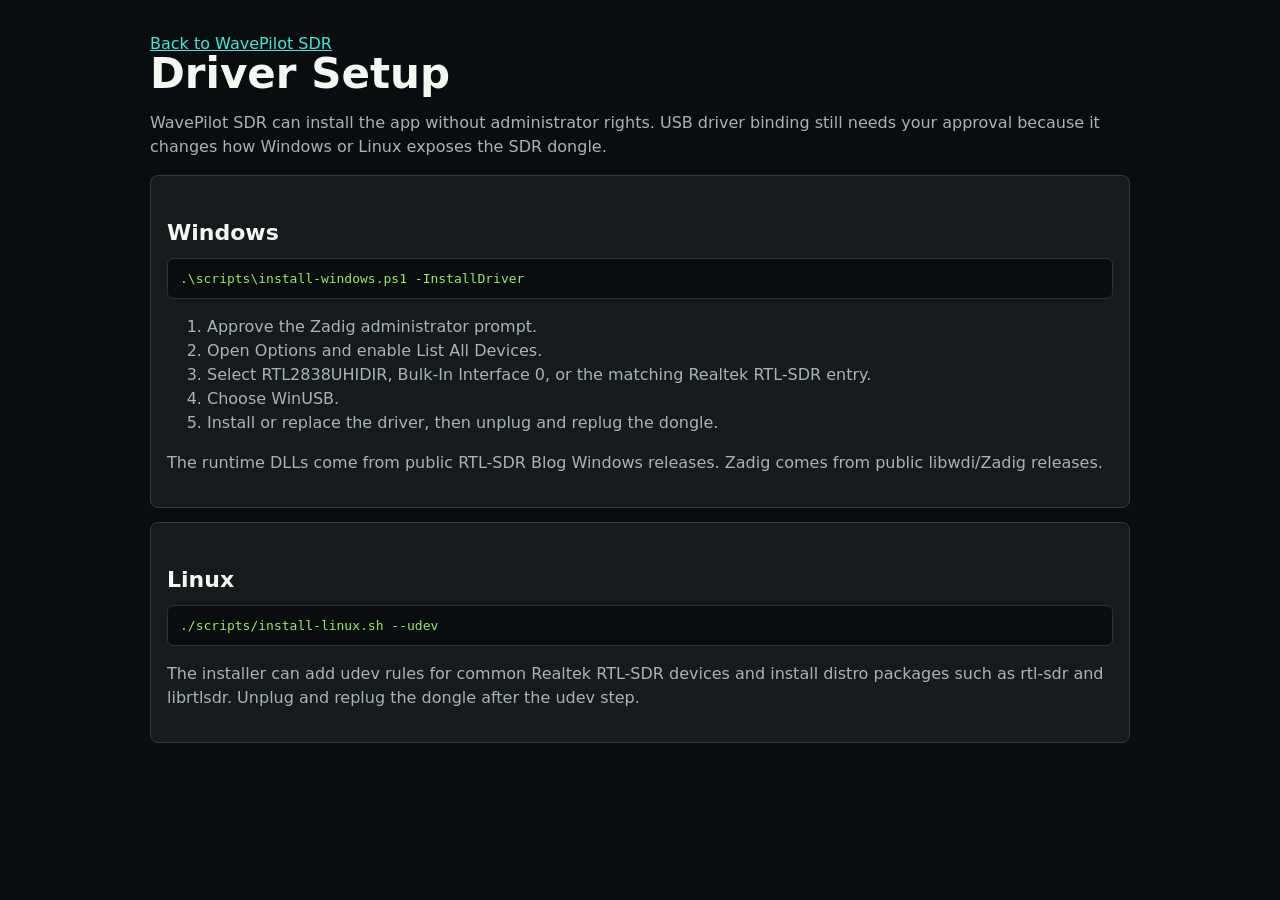
==== docs/driver-setup.html @ 6a25bf07 "Create WavePilot SDR app" ====
<!doctype html>
<html lang="en">
<head>
  <meta charset="utf-8">
  <meta name="viewport" content="width=device-width, initial-scale=1">
  <title>WavePilot SDR Driver Setup</title>
  <style>
    :root {
      --page: #0a0d10;
      --ink: #f4f7f2;
      --muted: #aab4af;
      --panel: #151a1d;
      --line: #303a40;
      --cyan: #42e8d2;
      --green: #98e86b;
    }

    * {
      box-sizing: border-box;
    }

    body {
      margin: 0;
      background: var(--page);
      color: var(--ink);
      font-family: "Segoe UI", system-ui, sans-serif;
      letter-spacing: 0;
    }

    main {
      width: min(980px, calc(100vw - 32px));
      margin: 0 auto;
      padding: 34px 0 48px;
    }

    a {
      color: var(--cyan);
    }

    h1 {
      margin: 0 0 8px;
      font-size: 42px;
      line-height: 1;
    }

    h2 {
      margin: 28px 0 12px;
      font-size: 22px;
    }

    p,
    li {
      color: var(--muted);
      line-height: 1.5;
    }

    .panel {
      border: 1px solid var(--line);
      border-radius: 8px;
      background: var(--panel);
      padding: 16px;
      margin-top: 14px;
    }

    pre {
      overflow-x: auto;
      border: 1px solid #293238;
      border-radius: 6px;
      background: #090d10;
      padding: 12px;
      color: var(--green);
      white-space: pre-wrap;
      overflow-wrap: anywhere;
    }
  </style>
</head>
<body>
  <main>
    <a href="index.html">Back to WavePilot SDR</a>
    <h1>Driver Setup</h1>
    <p>WavePilot SDR can install the app without administrator rights. USB driver binding still needs your approval because it changes how Windows or Linux exposes the SDR dongle.</p>

    <section class="panel">
      <h2>Windows</h2>
      <pre><code>.\scripts\install-windows.ps1 -InstallDriver</code></pre>
      <ol>
        <li>Approve the Zadig administrator prompt.</li>
        <li>Open Options and enable List All Devices.</li>
        <li>Select RTL2838UHIDIR, Bulk-In Interface 0, or the matching Realtek RTL-SDR entry.</li>
        <li>Choose WinUSB.</li>
        <li>Install or replace the driver, then unplug and replug the dongle.</li>
      </ol>
      <p>The runtime DLLs come from public RTL-SDR Blog Windows releases. Zadig comes from public libwdi/Zadig releases.</p>
    </section>

    <section class="panel">
      <h2>Linux</h2>
      <pre><code>./scripts/install-linux.sh --udev</code></pre>
      <p>The installer can add udev rules for common Realtek RTL-SDR devices and install distro packages such as rtl-sdr and librtlsdr. Unplug and replug the dongle after the udev step.</p>
    </section>
  </main>
</body>
</html>
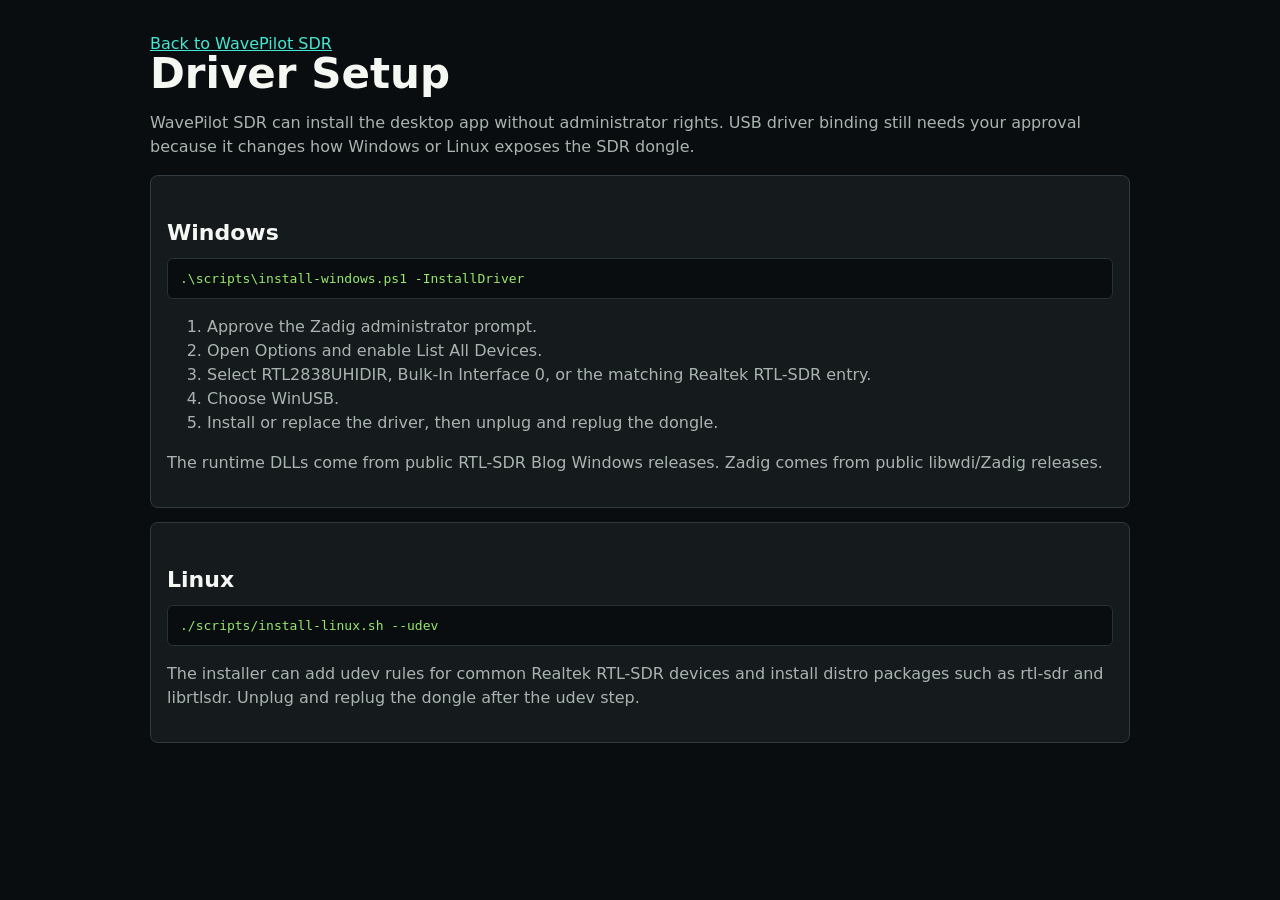
==== commit 1ebca1d0: "Add native app updates" ====
--- a/docs/driver-setup.html
+++ b/docs/driver-setup.html
@@ -78,7 +78,7 @@
   <main>
     <a href="index.html">Back to WavePilot SDR</a>
     <h1>Driver Setup</h1>
-    <p>WavePilot SDR can install the app without administrator rights. USB driver binding still needs your approval because it changes how Windows or Linux exposes the SDR dongle.</p>
+    <p>WavePilot SDR can install the desktop app without administrator rights. USB driver binding still needs your approval because it changes how Windows or Linux exposes the SDR dongle.</p>
 
     <section class="panel">
       <h2>Windows</h2>
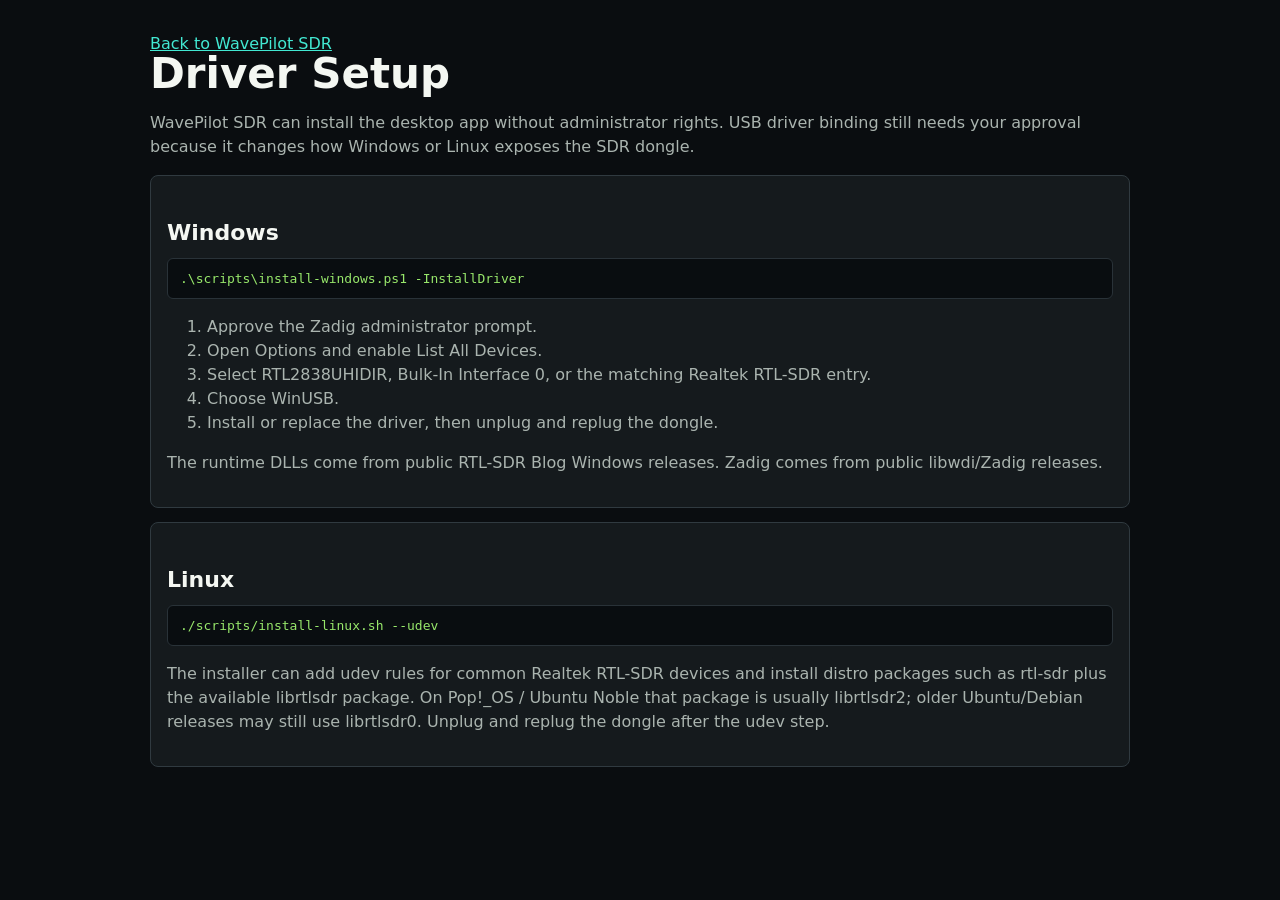
==== commit 09aae0e6: "Fix Pop OS Linux installer packages" ====
--- a/docs/driver-setup.html
+++ b/docs/driver-setup.html
@@ -4,6 +4,7 @@
   <meta charset="utf-8">
   <meta name="viewport" content="width=device-width, initial-scale=1">
   <title>WavePilot SDR Driver Setup</title>
+  <link rel="icon" href="favicon.svg" type="image/svg+xml">
   <style>
     :root {
       --page: #0a0d10;
@@ -96,7 +97,7 @@
     <section class="panel">
       <h2>Linux</h2>
       <pre><code>./scripts/install-linux.sh --udev</code></pre>
-      <p>The installer can add udev rules for common Realtek RTL-SDR devices and install distro packages such as rtl-sdr and librtlsdr. Unplug and replug the dongle after the udev step.</p>
+      <p>The installer can add udev rules for common Realtek RTL-SDR devices and install distro packages such as rtl-sdr plus the available librtlsdr package. On Pop!_OS / Ubuntu Noble that package is usually librtlsdr2; older Ubuntu/Debian releases may still use librtlsdr0. Unplug and replug the dongle after the udev step.</p>
     </section>
   </main>
 </body>
